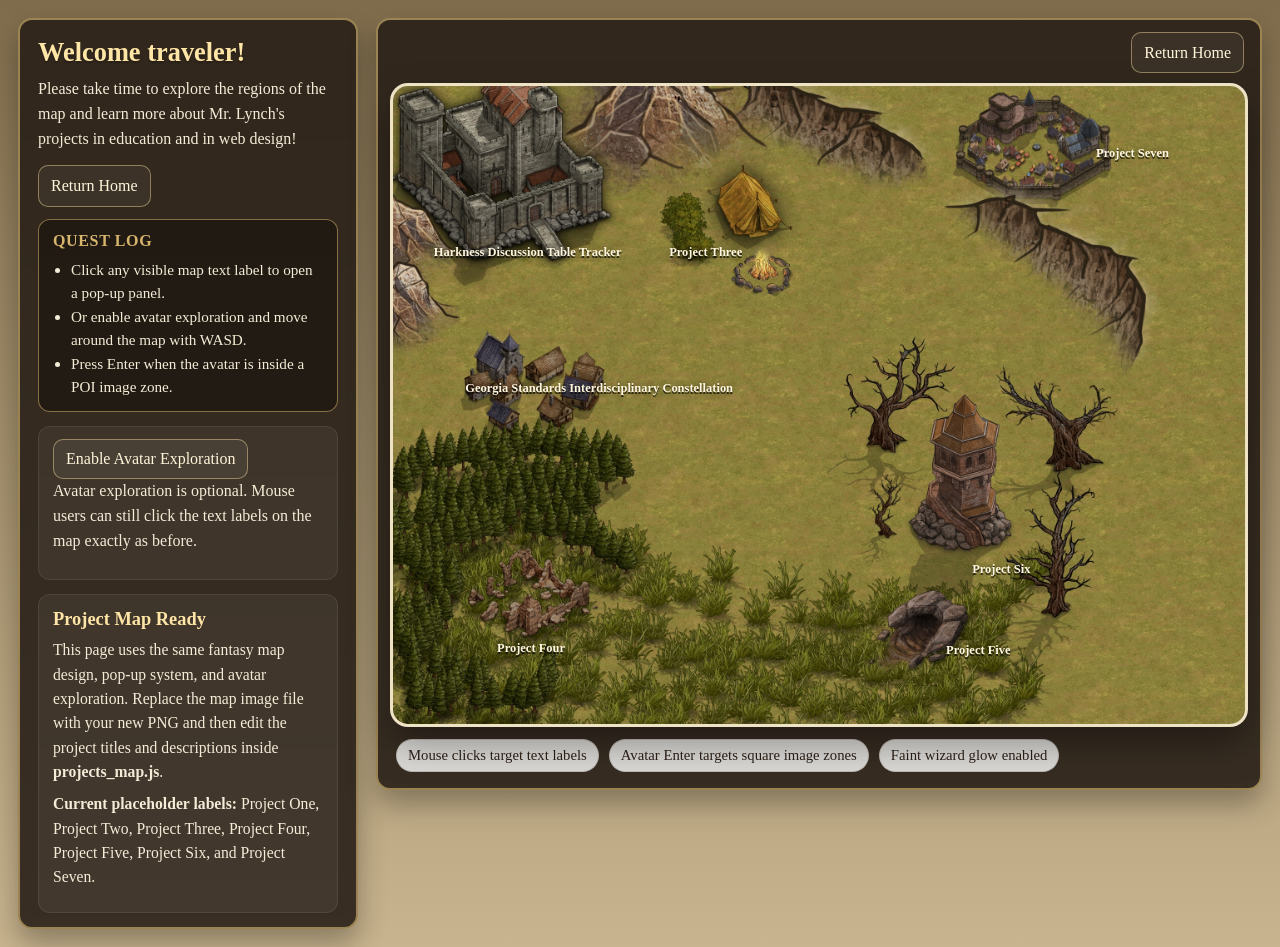
==== projects_map.html @ d81ff1e5 "Update projects_map.html" ====
<!DOCTYPE html>
<html lang="en">
<head>
  <meta charset="UTF-8" />
  <meta name="viewport" content="width=device-width, initial-scale=1.0" />
  <title>Mr. Lynch Projects Map</title>
  <link rel="stylesheet" href="style.css" />
  <style>
    /* Local fallback styles so the page-specific controls remain visible */
    .home-button-wrap {
      margin: 0 0 12px;
    }
    .home-button {
      display: inline-block;
      text-decoration: none;
      padding: 10px 12px;
      border-radius: 10px;
      border: 1px solid rgba(255, 229, 166, 0.44);
      background: rgba(255,255,255,.05);
      color: #fff5da;
      font: inherit;
      line-height: 1.2;
    }
    .home-button:hover,
    .home-button:focus-visible {
      background: rgba(215, 181, 109, 0.16);
      outline: none;
    }
    .map-card-topbar {
      display: flex;
      justify-content: flex-end;
      align-items: center;
      padding: 0 4px 10px;
    }

    /* Visible map text labels that double as the mouse-click buttons */
    .project-label {
      width: auto !important;
      height: auto !important;
      min-width: 0;
      padding: 2px 6px;
      background: transparent;
      border: none;
      color: #fff6df;
      font-family: Georgia, "Times New Roman", serif;
      font-size: 0.78rem;
      font-weight: bold;
      line-height: 1.1;
      white-space: nowrap;
      text-shadow:
        0 2px 0 rgba(0,0,0,.65),
        0 0 6px rgba(0,0,0,.35);
      border-radius: 6px;
      z-index: 4;
    }
    .project-label:hover,
    .project-label:focus-visible,
    .project-label.poi--near {
      background: rgba(255, 230, 171, 0.10);
      outline: 2px solid rgba(255, 230, 171, 0.95);
      outline-offset: 2px;
      box-shadow: 0 0 0 3px rgba(255, 230, 171, 0.12);
    }
  </style>
</head>
<body>
  <main class="page">
    <aside class="panel intro-panel">
      <h1>Welcome traveler!</h1>
      <p>Please take time to explore the regions of the map and learn more about Mr. Lynch's projects in education and in web design!</p>

      <div class="home-button-wrap">
        <a class="home-button" href="https://mrlynchteaches.github.io/fantasy_website_portfolio/">Return Home</a>
      </div>

      <section class="quest-log" aria-labelledby="quest-title">
        <h2 id="quest-title">Quest Log</h2>
        <ul>
          <li>Click any visible map text label to open a pop-up panel.</li>
          <li>Or enable avatar exploration and move around the map with WASD.</li>
          <li>Press Enter when the avatar is inside a POI image zone.</li>
        </ul>
      </section>

      <div class="avatar-tools">
        <button id="toggleAvatarBtn" class="tool-btn" type="button">Enable Avatar Exploration</button>
        <p class="avatar-note">Avatar exploration is optional. Mouse users can still click the text labels on the map exactly as before.</p>
      </div>

      <section class="status-box" aria-live="polite" id="statusBox">
        <h3>Project Map Ready</h3>
        <p>This page uses the same fantasy map design, pop-up system, and avatar exploration. Replace the map image file with your new PNG and then edit the project titles and descriptions inside <strong>projects_map.js</strong>.</p>
        <p><strong>Current placeholder labels:</strong> Project One, Project Two, Project Three, Project Four, Project Five, Project Six, and Project Seven.</p>
      </section>
    </aside>

    <section class="panel map-card" aria-labelledby="map-heading">
      <h2 id="map-heading" class="sr-only">Interactive project map</h2>

      <div class="map-card-topbar">
        <a class="home-button" href="https://mrlynchteaches.github.io/fantasy_website_portfolio/">Return Home</a>
      </div>

      <div class="map-stage" id="mapStage">
        <img src="Carey Lynch Portfolio Projects Map.jpg" alt="Fantasy-style project map for Mr. Lynch's education and web design projects." />

        <div id="avatar" class="avatar avatar--hidden" aria-hidden="true" title="Website explorer avatar"></div>

        <!-- Visible map text labels that also serve as the mouse-click buttons -->
        <button class="poi project-label" style="left:15.8%; top:26.2%;" data-key="project1" data-avatar-cx="52" data-avatar-cy="83" data-avatar-size="48" aria-label="Open Project One panel">Harkness Discussion Table Tracker</button>
        <button class="poi project-label" style="left:24.2%; top:47.5%;" data-key="project2" data-avatar-cx="136" data-avatar-cy="186" data-avatar-size="44" aria-label="Open Project Two panel">Georgia Standards Interdisciplinary Constellation</button>
        <button class="poi project-label" style="left:36.7%; top:26.2%;" data-key="project3" data-avatar-cx="77" data-avatar-cy="309" data-avatar-size="88" aria-label="Open Project Three panel">Project Three</button>
        <button class="poi project-label" style="left:16.2%; top:88.2%;" data-key="project4" data-avatar-cx="219" data-avatar-cy="412" data-avatar-size="60" aria-label="Open Project Four panel">Project Four</button>
        <button class="poi project-label" style="left:68.7%; top:88.6%;" data-key="project5" data-avatar-cx="494" data-avatar-cy="345" data-avatar-size="58" aria-label="Open Project Five panel">Project Five</button>
        <button class="poi project-label" style="left:71.4%; top:75.8%;" data-key="project6" data-avatar-cx="600" data-avatar-cy="430" data-avatar-size="62" aria-label="Open Project Six panel">Project Six</button>
        <button class="poi project-label" style="left:86.8%; top:10.6%;" data-key="project7" data-avatar-cx="642" data-avatar-cy="145" data-avatar-size="54" aria-label="Open Project Seven panel">Project Seven</button>
      </div>

      <div class="map-key" aria-hidden="true">
        <span class="chip">Mouse clicks target text labels</span>
        <span class="chip">Avatar Enter targets square image zones</span>
        <span class="chip">Faint wizard glow enabled</span>
      </div>
    </section>
  </main>

  <div class="modal-overlay" id="modalOverlay" role="dialog" aria-modal="true" aria-labelledby="modalTitle" hidden>
    <article class="modal">
      <header class="modal-header">
        <h2 id="modalTitle">Project</h2>
        <button class="close-btn" id="closeModal" aria-label="Close panel">Close</button>
      </header>
      <div class="modal-body" id="modalBody"></div>
    </article>
  </div>

  <script src="projects_map.js"></script>
</body>
</html>
---- style.css ----
:root {
  --panel: rgba(40, 32, 24, 0.90);
  --panel-border: #9b8454;
  --text: #f4ecd7;
  --accent: #d7b56d;
  --accent-soft: rgba(215, 181, 109, 0.28);
  --shadow: rgba(0, 0, 0, 0.30);
  --overlay: rgba(10, 8, 6, 0.62);
}

* { box-sizing: border-box; }

html, body {
  margin: 0;
  min-height: 100%;
  font-family: Goudy Old Style, "Goudy Old Style", serif;
  color: var(--text);
  background: linear-gradient(180deg, #7f6c4c 0%, #c8b48e 100%);
}

body { min-height: 100vh; }

.page {
  display: grid;
  grid-template-columns: minmax(280px, 340px) 1fr;
  gap: 18px;
  padding: 18px;
  max-width: 1400px;
  margin: 0 auto;
  align-items: start;
}

.panel {
  background: var(--panel);
  border: 2px solid var(--panel-border);
  border-radius: 14px;
  box-shadow: 0 14px 28px var(--shadow);
  backdrop-filter: blur(3px);
}

.intro-panel {
  padding: 18px 18px 14px;
  position: sticky;
  top: 18px;
}

.intro-panel h1 {
  font-size: 1.65rem;
  line-height: 1.1;
  margin: 0 0 10px;
  color: #ffe5a6;
  text-shadow: 0 2px 2px rgba(0, 0, 0, .25);
}

.intro-panel p {
  margin: 0 0 14px;
  font-size: 1rem;
  line-height: 1.55;
}

.quest-log {
  margin-top: 10px;
  padding: 12px 14px;
  border-radius: 12px;
  border: 1px solid rgba(215, 181, 109, 0.55);
  background: rgba(17, 13, 10, 0.48);
}

.quest-log h2 {
  font-size: 1rem;
  margin: 0 0 8px;
  color: var(--accent);
  letter-spacing: .04em;
  text-transform: uppercase;
}

.quest-log ul {
  margin: 0;
  padding-left: 18px;
  line-height: 1.55;
  font-size: 0.95rem;
}

.avatar-tools {
  margin-top: 14px;
  padding: 12px 14px;
  border-radius: 12px;
  background: rgba(255,255,255,.05);
  border: 1px solid rgba(255,255,255,.08);
}

.tool-btn {
  appearance: none;
  border: 1px solid rgba(255, 229, 166, 0.44);
  background: rgba(255,255,255,.05);
  color: #fff5da;
  padding: 10px 12px;
  border-radius: 10px;
  cursor: pointer;
  font: inherit;
  transition: background .18s ease, transform .18s ease;
}

.tool-btn:hover,
.tool-btn:focus-visible {
  background: rgba(215, 181, 109, 0.16);
  transform: translateY(-1px);
  outline: none;
}

.avatar-note {
  margin: 10px 0 0;
  font-size: 0.92rem;
  line-height: 1.45;
}

.status-box {
  margin-top: 14px;
  padding: 14px;
  border-radius: 12px;
  background: rgba(255,255,255,.05);
  border: 1px solid rgba(255,255,255,.08);
  min-height: 148px;
}

.status-box h3 {
  margin: 0 0 8px;
  color: #ffe5a6;
  font-size: 1.15rem;
}

.status-box p {
  margin: 0 0 8px;
  line-height: 1.55;
  font-size: 0.98rem;
}

.map-card { padding: 12px; }

.map-stage {
  position: relative;
  width: 100%;
  max-width: 1100px;
  margin: 0 auto;
  aspect-ratio: 693 / 520;
  border-radius: 18px;
  overflow: hidden;
  border: 3px solid rgba(255, 233, 182, 0.38);
  box-shadow: 0 18px 36px rgba(0, 0, 0, 0.34);
  background: #e5ded0;
}

.map-stage img {
  width: 100%;
  height: 100%;
  object-fit: cover;
  display: block;
  user-select: none;
  -webkit-user-drag: none;
}

/* Mouse click regions sit over the text labels already printed on the map */
.poi {
  position: absolute;
  transform: translate(-50%, -50%);
  background: transparent;
  border: none;
  padding: 0;
  margin: 0;
  cursor: pointer;
  z-index: 2;
  border-radius: 10px;
}

.poi:hover {
  background: transparent;
  box-shadow: none;
}

.poi:focus-visible,
.poi.poi--near {
  outline: 2px solid rgba(255, 230, 171, 0.95);
  outline-offset: 2px;
  background: rgba(255, 230, 171, 0.10);
  box-shadow: 0 0 0 3px rgba(255, 230, 171, 0.12);
}

/* Text-label click areas calibrated against the uploaded map image */
.poi[data-key="about"] { width: 118px; height: 32px; }
.poi[data-key="skills"] { width: 96px; height: 32px; }
.poi[data-key="interests"] { width: 84px; height: 24px; }
.poi[data-key="resume"] { width: 112px; height: 30px; }
.poi[data-key="portfolio"] { width: 112px; height: 28px; }
.poi[data-key="blog"] { width: 70px; height: 24px; }
.poi[data-key="contact"] { width: 90px; height: 26px; }

/* Wizard avatar with faint glow */
.avatar {
  position: absolute;
  left: 50%;
  top: 50%;
  width: 28px;
  height: 42px;
  transform: translate(-50%, -50%);
  z-index: 3;
  border: 0;
  border-radius: 0;
  box-shadow: none;
  background: url("wizard_avatar_transparent.png") center bottom / contain no-repeat;
  filter:
    drop-shadow(0 0 4px rgba(214, 193, 114, 0.22))
    drop-shadow(0 0 8px rgba(214, 193, 114, 0.16))
    drop-shadow(0 3px 6px rgba(0, 0, 0, 0.35));
}

.avatar::after {
  content: "";
  position: absolute;
  left: 50%;
  bottom: -5px;
  width: 18px;
  height: 8px;
  transform: translateX(-50%);
  border-radius: 50%;
  background: rgba(0, 0, 0, 0.22);
  filter: blur(2px);
}

.avatar--hidden { display: none; }

.map-key {
  display: flex;
  flex-wrap: wrap;
  gap: 10px;
  margin-top: 12px;
  padding: 0 6px 4px;
  color: #2d2016;
  font-size: .92rem;
}

.chip {
  border-radius: 999px;
  padding: 7px 11px;
  background: rgba(255,255,255,0.82);
  border: 1px solid rgba(75,52,30,.18);
}

.modal-overlay {
  position: fixed;
  inset: 0;
  background: var(--overlay);
  display: none;
  align-items: center;
  justify-content: center;
  padding: 18px;
  z-index: 20;
}

.modal-overlay.open { display: flex; }

.modal {
  width: min(720px, 100%);
  max-height: min(78vh, 720px);
  background: linear-gradient(180deg, rgba(59, 44, 31, 0.98) 0%, rgba(33, 24, 18, 0.98) 100%);
  color: var(--text);
  border: 2px solid var(--panel-border);
  border-radius: 18px;
  box-shadow: 0 22px 44px rgba(0,0,0,.42);
  overflow: hidden;
  display: flex;
  flex-direction: column;
}

.modal-header {
  display: flex;
  align-items: center;
  justify-content: space-between;
  gap: 12px;
  padding: 16px 18px;
  border-bottom: 1px solid rgba(255,255,255,.10);
  background: rgba(255,255,255,.03);
}

.modal-header h2 {
  margin: 0;
  font-size: 1.4rem;
  color: #ffe5a6;
}

.close-btn {
  appearance: none;
  border: 1px solid rgba(255, 229, 166, 0.44);
  background: rgba(255,255,255,.05);
  color: #fff5da;
  padding: 8px 12px;
  border-radius: 10px;
  cursor: pointer;
  font: inherit;
  transition: background .18s ease, transform .18s ease;
}

.close-btn:hover,
.close-btn:focus-visible {
  background: rgba(215, 181, 109, 0.16);
  transform: translateY(-1px);
  outline: none;
}

.modal-body {
  padding: 18px;
  overflow-y: auto;
  line-height: 1.7;
  font-size: 1rem;
  scrollbar-width: thin;
  scrollbar-color: rgba(255, 229, 166, 0.45) rgba(255,255,255,0.06);
}

.modal-body::-webkit-scrollbar { width: 11px; }
.modal-body::-webkit-scrollbar-track { background: rgba(255,255,255,.06); }
.modal-body::-webkit-scrollbar-thumb {
  background: rgba(255, 229, 166, .45);
  border-radius: 999px;
  border: 2px solid transparent;
  background-clip: padding-box;
}

.modal-body p { margin: 0 0 14px; }
.modal-body ul { margin: 0 0 16px 22px; }
.modal-body li { margin-bottom: 8px; }

.sr-only {
  position: absolute;
  width: 1px;
  height: 1px;
  padding: 0;
  margin: -1px;
  overflow: hidden;
  clip: rect(0, 0, 0, 0);
  white-space: nowrap;
  border: 0;
}

@media (max-width: 980px) {
  .page { grid-template-columns: 1fr; }
  .intro-panel { position: static; }
}

@media (max-width: 640px) {
  .page { padding: 10px; gap: 12px; }
  .intro-panel h1 { font-size: 1.4rem; }
  .status-box { min-height: auto; }
  .modal { max-height: 86vh; }
  .modal-header h2 { font-size: 1.15rem; }
  .modal-body { padding: 14px; font-size: 0.96rem; }
  .avatar { width: 24px; height: 36px; }
  .poi[data-key="about"] { width: 110px; }
  .poi[data-key="interests"] { width: 110px; }
  .poi[data-key="resume"] { width: 110px; }
  .poi[data-key="portfolio"] { width: 110px; }
  .poi[data-key="blog"] { width: 110px; }
  .poi[data-key="contact"] { width: 110px; }
}
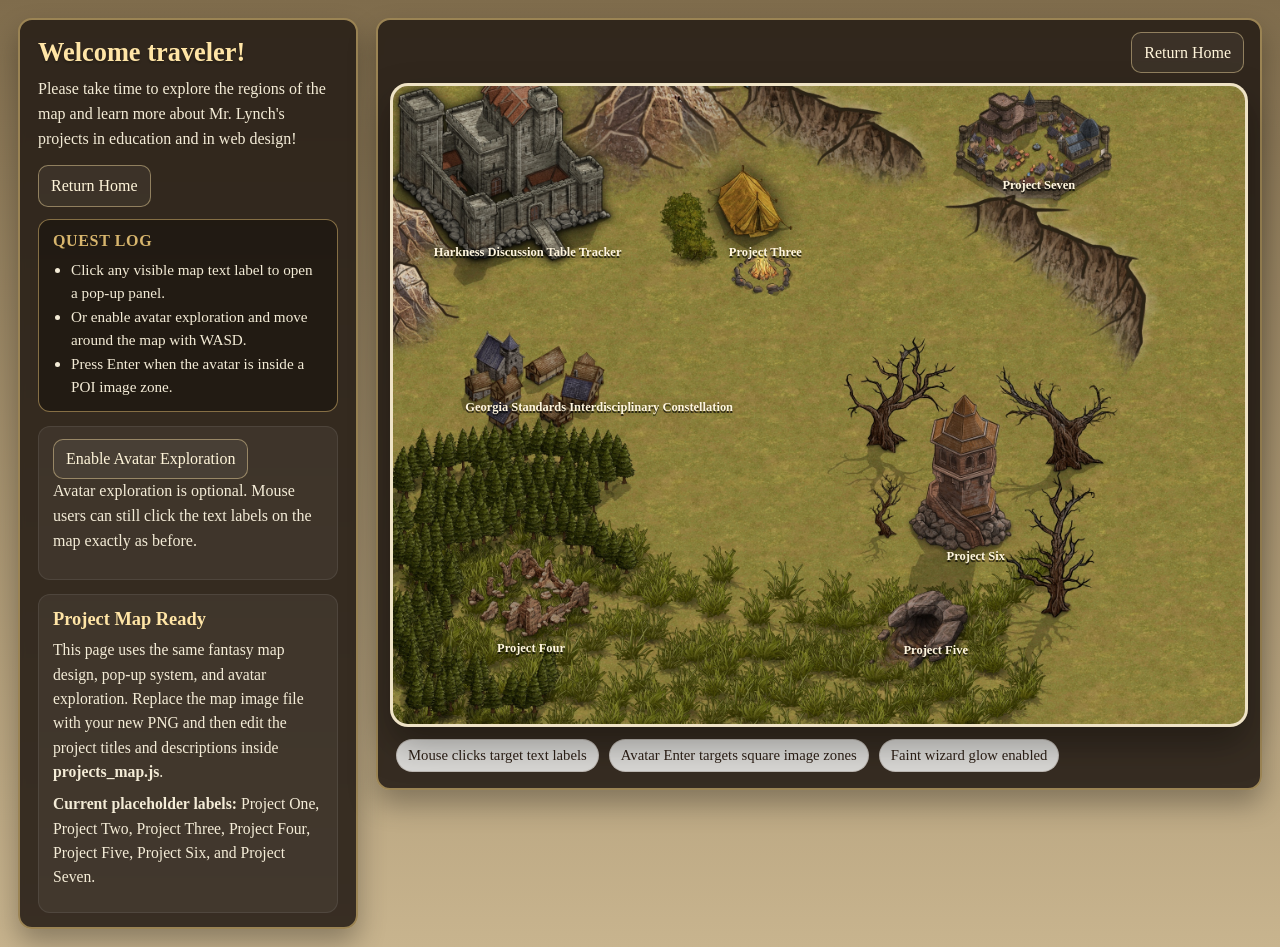
==== commit 54cfa8f0: "Update projects_map.html" ====
--- a/projects_map.html
+++ b/projects_map.html
@@ -108,12 +108,12 @@
 
         <!-- Visible map text labels that also serve as the mouse-click buttons -->
         <button class="poi project-label" style="left:15.8%; top:26.2%;" data-key="project1" data-avatar-cx="52" data-avatar-cy="83" data-avatar-size="48" aria-label="Open Project One panel">Harkness Discussion Table Tracker</button>
-        <button class="poi project-label" style="left:24.2%; top:47.5%;" data-key="project2" data-avatar-cx="136" data-avatar-cy="186" data-avatar-size="44" aria-label="Open Project Two panel">Georgia Standards Interdisciplinary Constellation</button>
-        <button class="poi project-label" style="left:36.7%; top:26.2%;" data-key="project3" data-avatar-cx="77" data-avatar-cy="309" data-avatar-size="88" aria-label="Open Project Three panel">Project Three</button>
+        <button class="poi project-label" style="left:24.2%; top:50.5%;" data-key="project2" data-avatar-cx="136" data-avatar-cy="186" data-avatar-size="44" aria-label="Open Project Two panel">Georgia Standards Interdisciplinary Constellation</button>
+        <button class="poi project-label" style="left:43.7%; top:26.2%;" data-key="project3" data-avatar-cx="77" data-avatar-cy="309" data-avatar-size="88" aria-label="Open Project Three panel">Project Three</button>
         <button class="poi project-label" style="left:16.2%; top:88.2%;" data-key="project4" data-avatar-cx="219" data-avatar-cy="412" data-avatar-size="60" aria-label="Open Project Four panel">Project Four</button>
-        <button class="poi project-label" style="left:68.7%; top:88.6%;" data-key="project5" data-avatar-cx="494" data-avatar-cy="345" data-avatar-size="58" aria-label="Open Project Five panel">Project Five</button>
-        <button class="poi project-label" style="left:71.4%; top:75.8%;" data-key="project6" data-avatar-cx="600" data-avatar-cy="430" data-avatar-size="62" aria-label="Open Project Six panel">Project Six</button>
-        <button class="poi project-label" style="left:86.8%; top:10.6%;" data-key="project7" data-avatar-cx="642" data-avatar-cy="145" data-avatar-size="54" aria-label="Open Project Seven panel">Project Seven</button>
+        <button class="poi project-label" style="left:63.7%; top:88.6%;" data-key="project5" data-avatar-cx="494" data-avatar-cy="345" data-avatar-size="58" aria-label="Open Project Five panel">Project Five</button>
+        <button class="poi project-label" style="left:68.4%; top:73.8%;" data-key="project6" data-avatar-cx="600" data-avatar-cy="430" data-avatar-size="62" aria-label="Open Project Six panel">Project Six</button>
+        <button class="poi project-label" style="left:75.8%; top:15.6%;" data-key="project7" data-avatar-cx="642" data-avatar-cy="145" data-avatar-size="54" aria-label="Open Project Seven panel">Project Seven</button>
       </div>
 
       <div class="map-key" aria-hidden="true">
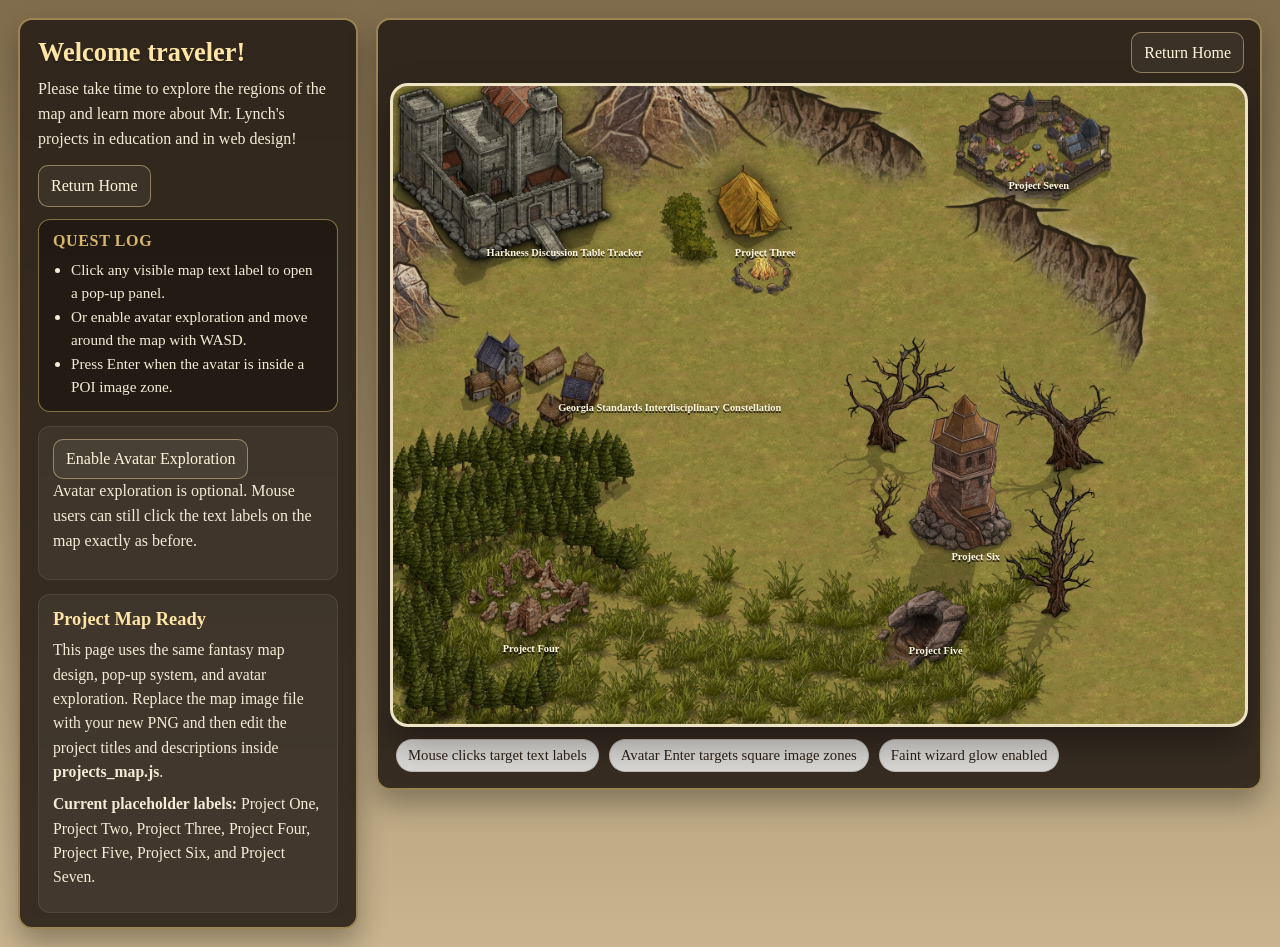
==== commit 045375db: "Update projects_map.html" ====
--- a/projects_map.html
+++ b/projects_map.html
@@ -35,17 +35,17 @@
 
     /* Visible map text labels that double as the mouse-click buttons */
     .project-label {
-      width: auto !important;
+      width: 90px !important;
       height: auto !important;
       min-width: 0;
-      padding: 2px 6px;
+      padding: 1px 4px;
       background: transparent;
       border: none;
       color: #fff6df;
       font-family: Georgia, "Times New Roman", serif;
-      font-size: 0.78rem;
+      font-size: 0.65rem;
       font-weight: bold;
-      line-height: 1.1;
+      line-height: 1.0;
       white-space: nowrap;
       text-shadow:
         0 2px 0 rgba(0,0,0,.65),
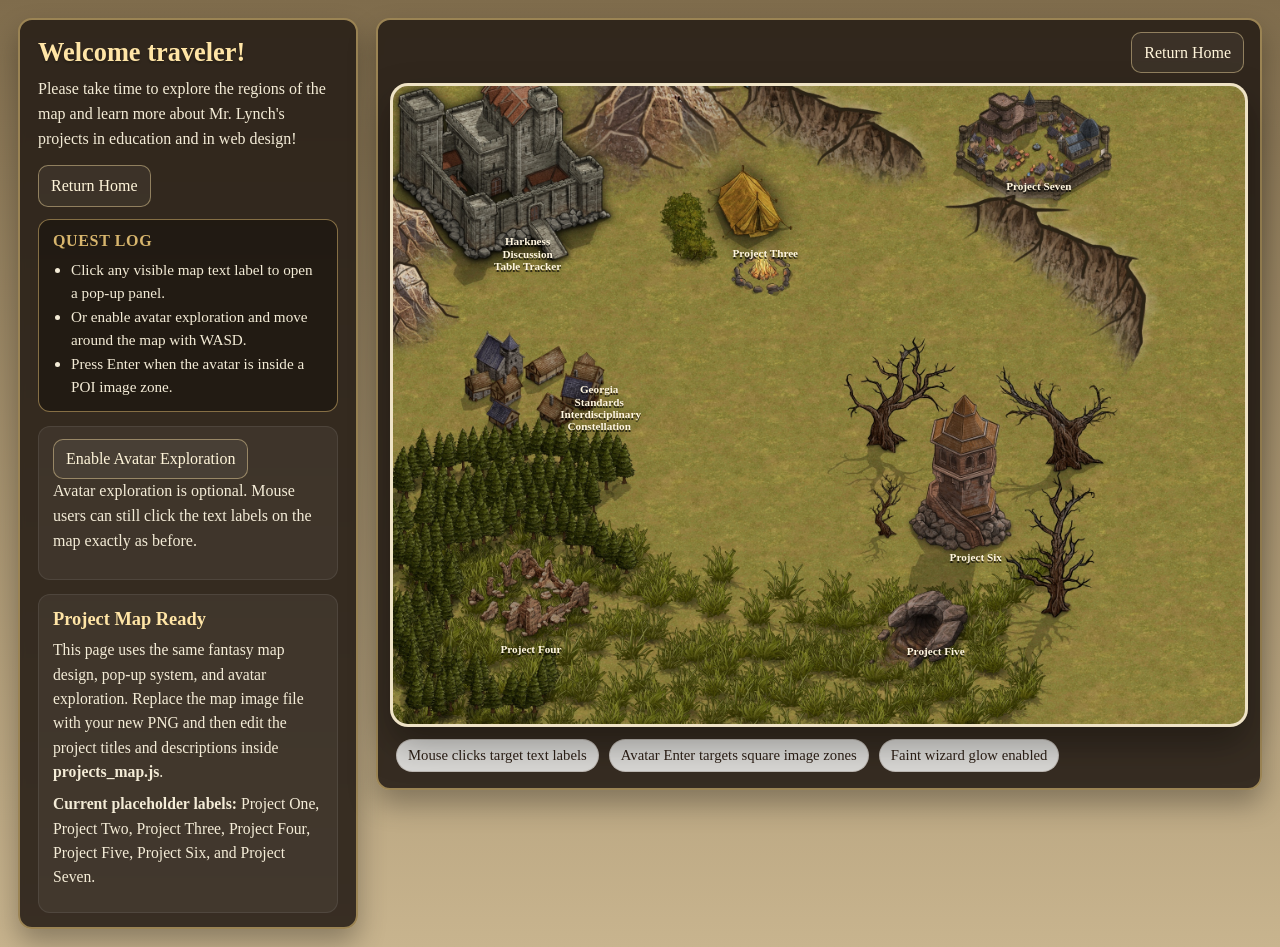
==== commit 553e0ccc: "Update projects_map.html" ====
--- a/projects_map.html
+++ b/projects_map.html
@@ -38,15 +38,16 @@
       width: 90px !important;
       height: auto !important;
       min-width: 0;
-      padding: 1px 4px;
+      padding: 2px 6px;
       background: transparent;
       border: none;
       color: #fff6df;
       font-family: Georgia, "Times New Roman", serif;
-      font-size: 0.65rem;
+      font-size: 0.7rem;
       font-weight: bold;
-      line-height: 1.0;
-      white-space: nowrap;
+      line-height: 1.1;
+      white-space: normal;
+      text-align: center;
       text-shadow:
         0 2px 0 rgba(0,0,0,.65),
         0 0 6px rgba(0,0,0,.35);
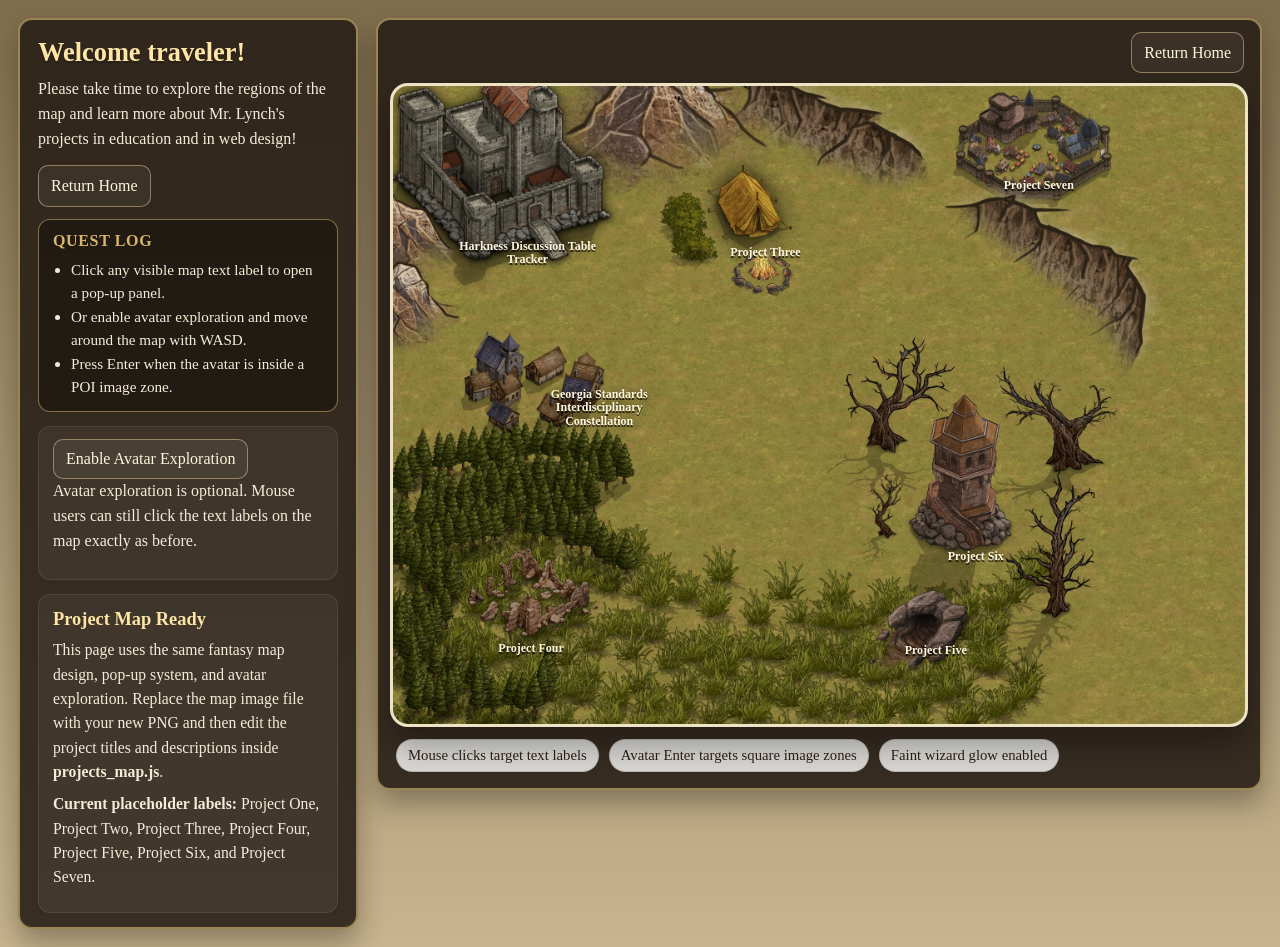
==== commit 8fb47c94: "Update projects_map.html" ====
--- a/projects_map.html
+++ b/projects_map.html
@@ -35,7 +35,7 @@
 
     /* Visible map text labels that double as the mouse-click buttons */
     .project-label {
-      width: 90px !important;
+      width: 150px !important;
       height: auto !important;
       min-width: 0;
       padding: 2px 6px;
@@ -43,7 +43,7 @@
       border: none;
       color: #fff6df;
       font-family: Georgia, "Times New Roman", serif;
-      font-size: 0.7rem;
+      font-size: 0.75rem;
       font-weight: bold;
       line-height: 1.1;
       white-space: normal;
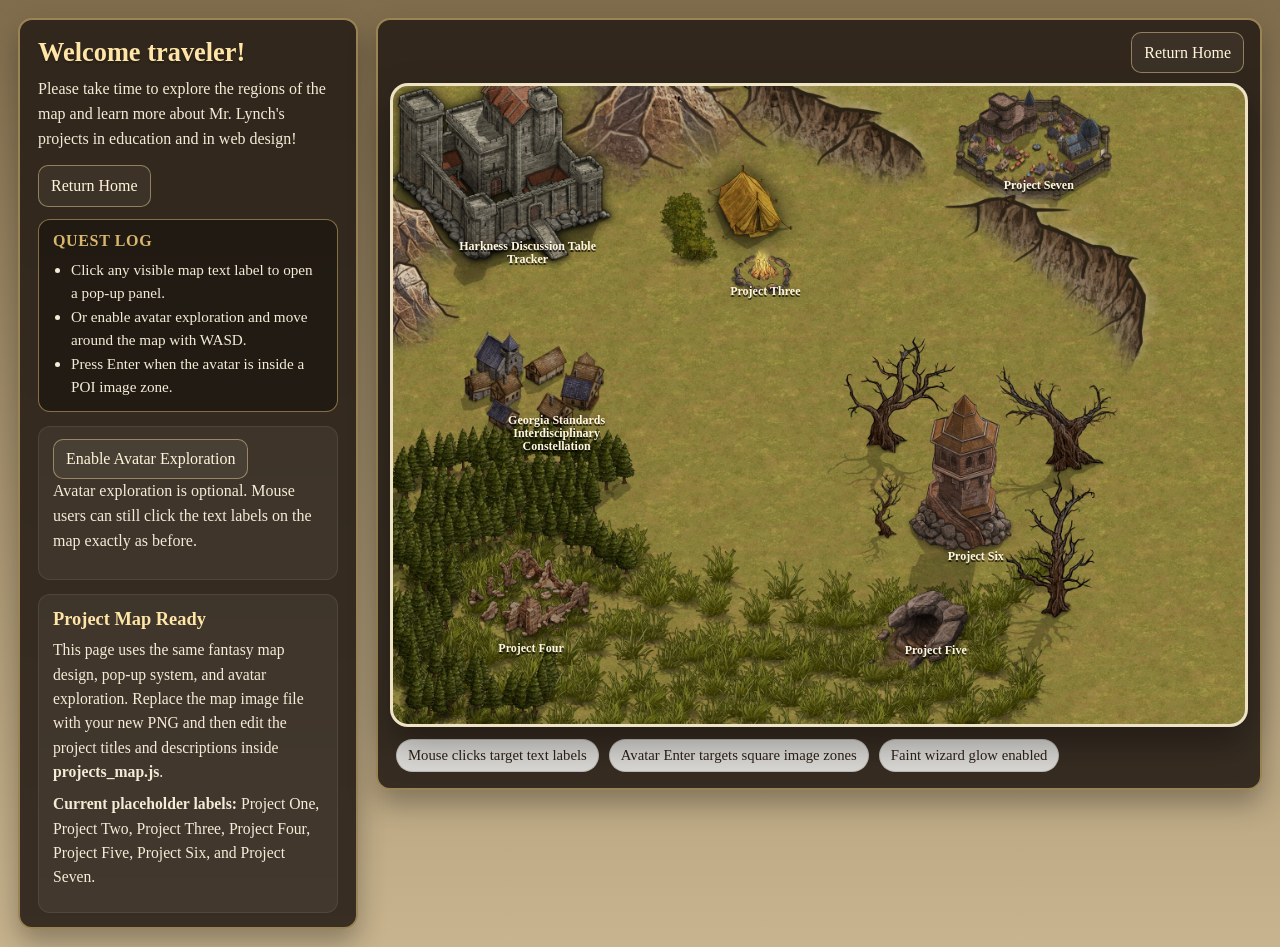
==== commit 7e7de68e: "Update projects_map.html" ====
--- a/projects_map.html
+++ b/projects_map.html
@@ -109,8 +109,8 @@
 
         <!-- Visible map text labels that also serve as the mouse-click buttons -->
         <button class="poi project-label" style="left:15.8%; top:26.2%;" data-key="project1" data-avatar-cx="52" data-avatar-cy="83" data-avatar-size="48" aria-label="Open Project One panel">Harkness Discussion Table Tracker</button>
-        <button class="poi project-label" style="left:24.2%; top:50.5%;" data-key="project2" data-avatar-cx="136" data-avatar-cy="186" data-avatar-size="44" aria-label="Open Project Two panel">Georgia Standards Interdisciplinary Constellation</button>
-        <button class="poi project-label" style="left:43.7%; top:26.2%;" data-key="project3" data-avatar-cx="77" data-avatar-cy="309" data-avatar-size="88" aria-label="Open Project Three panel">Project Three</button>
+        <button class="poi project-label" style="left:19.2%; top:54.5%;" data-key="project2" data-avatar-cx="136" data-avatar-cy="186" data-avatar-size="44" aria-label="Open Project Two panel">Georgia Standards Interdisciplinary Constellation</button>
+        <button class="poi project-label" style="left:43.7%; top:32.2%;" data-key="project3" data-avatar-cx="77" data-avatar-cy="309" data-avatar-size="88" aria-label="Open Project Three panel">Project Three</button>
         <button class="poi project-label" style="left:16.2%; top:88.2%;" data-key="project4" data-avatar-cx="219" data-avatar-cy="412" data-avatar-size="60" aria-label="Open Project Four panel">Project Four</button>
         <button class="poi project-label" style="left:63.7%; top:88.6%;" data-key="project5" data-avatar-cx="494" data-avatar-cy="345" data-avatar-size="58" aria-label="Open Project Five panel">Project Five</button>
         <button class="poi project-label" style="left:68.4%; top:73.8%;" data-key="project6" data-avatar-cx="600" data-avatar-cy="430" data-avatar-size="62" aria-label="Open Project Six panel">Project Six</button>
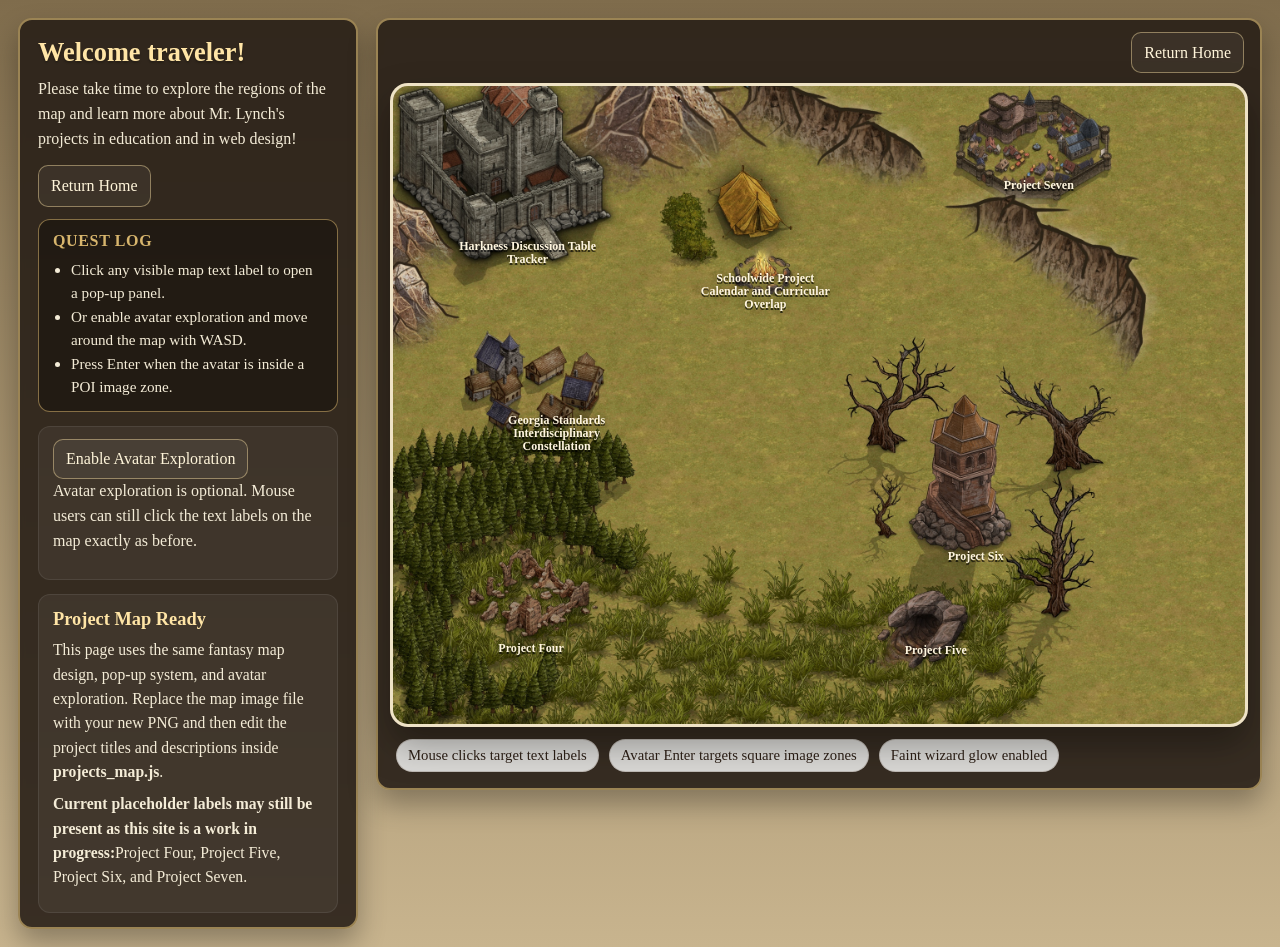
==== commit da4934cf: "Update projects_map.html" ====
--- a/projects_map.html
+++ b/projects_map.html
@@ -91,7 +91,7 @@
       <section class="status-box" aria-live="polite" id="statusBox">
         <h3>Project Map Ready</h3>
         <p>This page uses the same fantasy map design, pop-up system, and avatar exploration. Replace the map image file with your new PNG and then edit the project titles and descriptions inside <strong>projects_map.js</strong>.</p>
-        <p><strong>Current placeholder labels:</strong> Project One, Project Two, Project Three, Project Four, Project Five, Project Six, and Project Seven.</p>
+        <p><strong>Current placeholder labels may still be present as this site is a work in progress:</strong>Project Four, Project Five, Project Six, and Project Seven.</p>
       </section>
     </aside>
 
@@ -110,7 +110,7 @@
         <!-- Visible map text labels that also serve as the mouse-click buttons -->
         <button class="poi project-label" style="left:15.8%; top:26.2%;" data-key="project1" data-avatar-cx="52" data-avatar-cy="83" data-avatar-size="48" aria-label="Open Project One panel">Harkness Discussion Table Tracker</button>
         <button class="poi project-label" style="left:19.2%; top:54.5%;" data-key="project2" data-avatar-cx="136" data-avatar-cy="186" data-avatar-size="44" aria-label="Open Project Two panel">Georgia Standards Interdisciplinary Constellation</button>
-        <button class="poi project-label" style="left:43.7%; top:32.2%;" data-key="project3" data-avatar-cx="77" data-avatar-cy="309" data-avatar-size="88" aria-label="Open Project Three panel">Project Three</button>
+        <button class="poi project-label" style="left:43.7%; top:32.2%;" data-key="project3" data-avatar-cx="77" data-avatar-cy="309" data-avatar-size="88" aria-label="Open Project Three panel">Schoolwide Project Calendar and Curricular Overlap</button>
         <button class="poi project-label" style="left:16.2%; top:88.2%;" data-key="project4" data-avatar-cx="219" data-avatar-cy="412" data-avatar-size="60" aria-label="Open Project Four panel">Project Four</button>
         <button class="poi project-label" style="left:63.7%; top:88.6%;" data-key="project5" data-avatar-cx="494" data-avatar-cy="345" data-avatar-size="58" aria-label="Open Project Five panel">Project Five</button>
         <button class="poi project-label" style="left:68.4%; top:73.8%;" data-key="project6" data-avatar-cx="600" data-avatar-cy="430" data-avatar-size="62" aria-label="Open Project Six panel">Project Six</button>
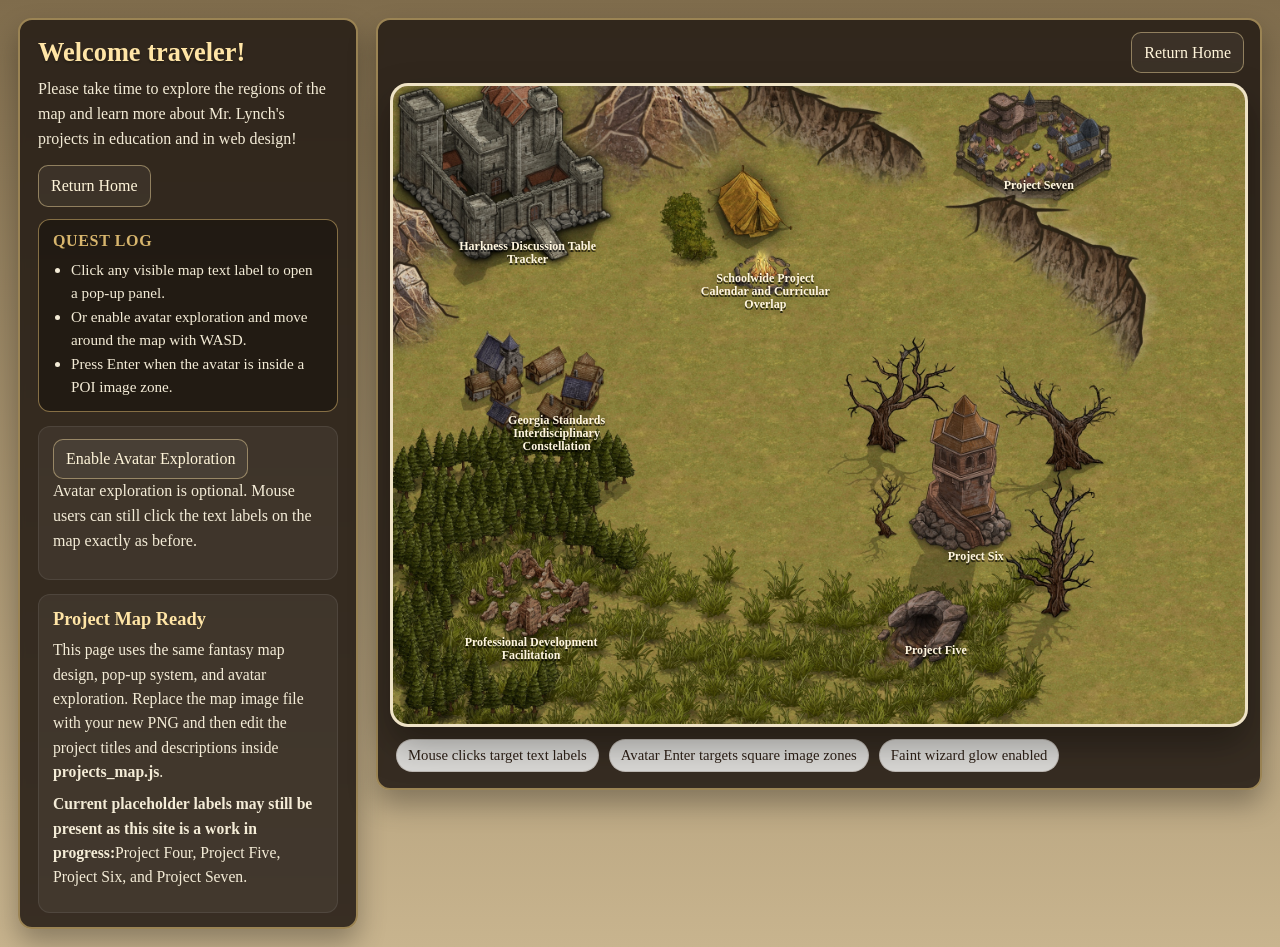
==== commit b3bbba11: "Update projects_map.html" ====
--- a/projects_map.html
+++ b/projects_map.html
@@ -111,7 +111,7 @@
         <button class="poi project-label" style="left:15.8%; top:26.2%;" data-key="project1" data-avatar-cx="52" data-avatar-cy="83" data-avatar-size="48" aria-label="Open Project One panel">Harkness Discussion Table Tracker</button>
         <button class="poi project-label" style="left:19.2%; top:54.5%;" data-key="project2" data-avatar-cx="136" data-avatar-cy="186" data-avatar-size="44" aria-label="Open Project Two panel">Georgia Standards Interdisciplinary Constellation</button>
         <button class="poi project-label" style="left:43.7%; top:32.2%;" data-key="project3" data-avatar-cx="77" data-avatar-cy="309" data-avatar-size="88" aria-label="Open Project Three panel">Schoolwide Project Calendar and Curricular Overlap</button>
-        <button class="poi project-label" style="left:16.2%; top:88.2%;" data-key="project4" data-avatar-cx="219" data-avatar-cy="412" data-avatar-size="60" aria-label="Open Project Four panel">Project Four</button>
+        <button class="poi project-label" style="left:16.2%; top:88.2%;" data-key="project4" data-avatar-cx="219" data-avatar-cy="412" data-avatar-size="60" aria-label="Open Project Four panel">Professional Development Facilitation</button>
         <button class="poi project-label" style="left:63.7%; top:88.6%;" data-key="project5" data-avatar-cx="494" data-avatar-cy="345" data-avatar-size="58" aria-label="Open Project Five panel">Project Five</button>
         <button class="poi project-label" style="left:68.4%; top:73.8%;" data-key="project6" data-avatar-cx="600" data-avatar-cy="430" data-avatar-size="62" aria-label="Open Project Six panel">Project Six</button>
         <button class="poi project-label" style="left:75.8%; top:15.6%;" data-key="project7" data-avatar-cx="642" data-avatar-cy="145" data-avatar-size="54" aria-label="Open Project Seven panel">Project Seven</button>
